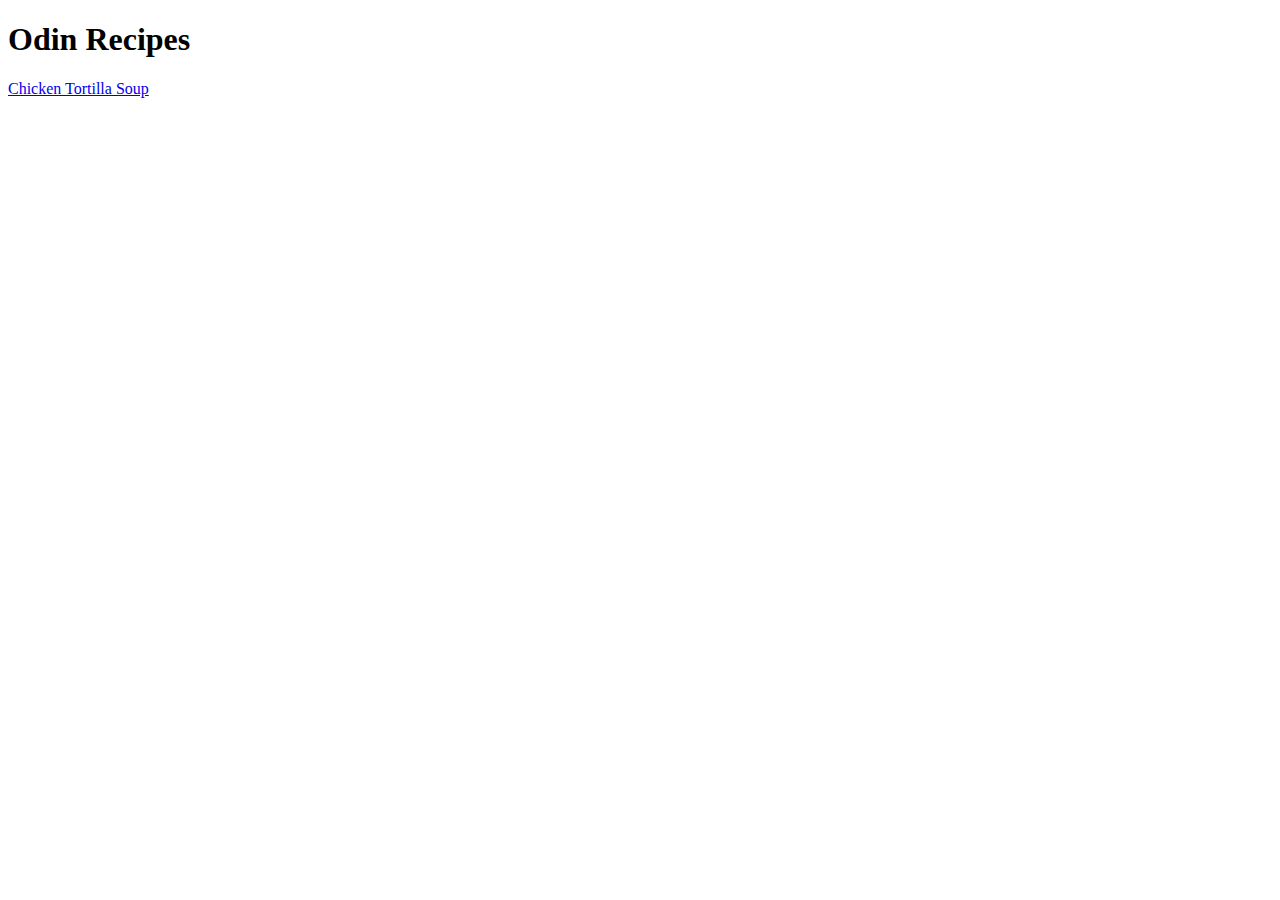
==== index.html @ 49dfc2f3 "Initial Structure" ====
<!DOCTYPE html>
<html lang="en">

<head>
    <meta charset="UTF-8">
    <meta http-equiv="X-UA-Compatible" content="IE=edge">
    <meta name="viewport" content="width=device-width, initial-scale=1.0">
    <title>Document</title>
</head>

<body>
    <h1>Odin Recipes</h1>
    <a href="./recipes/ChickenTortillaSoup.html">Chicken Tortilla Soup</a>

</body>

</html>
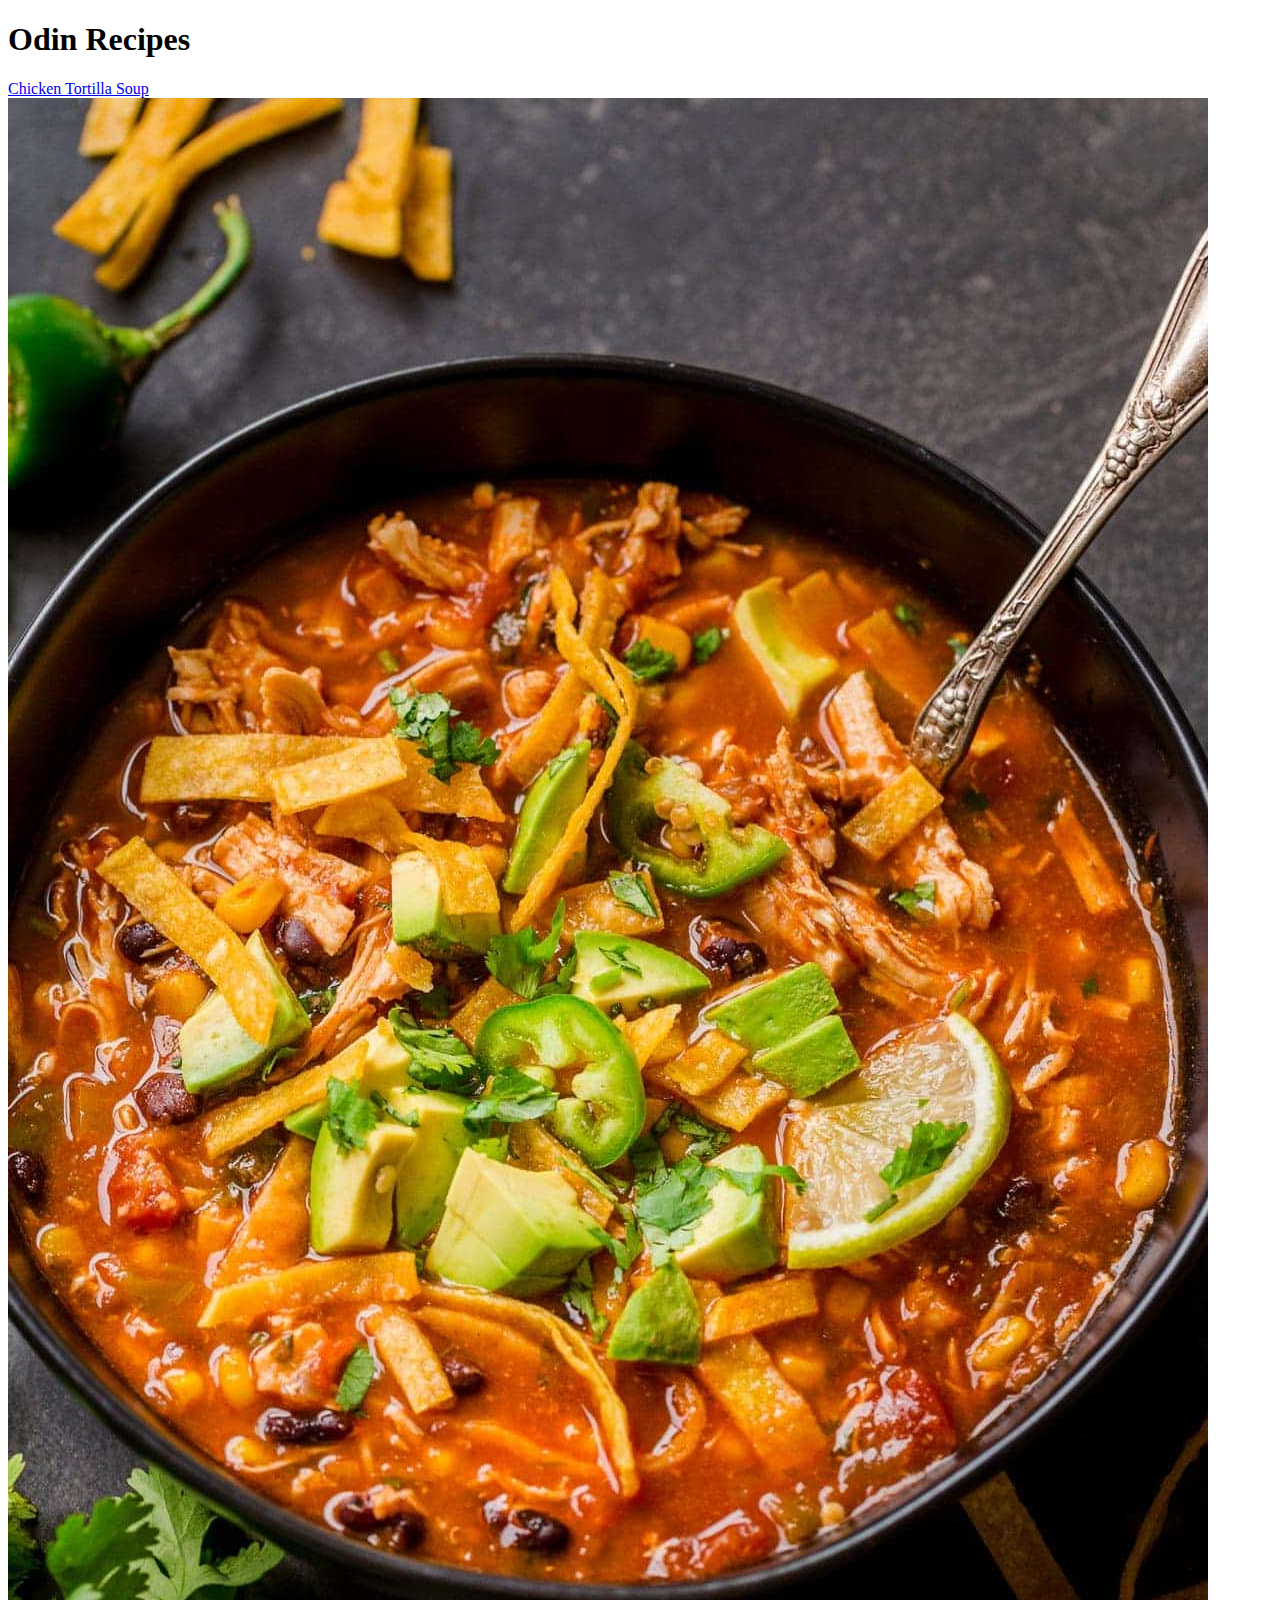
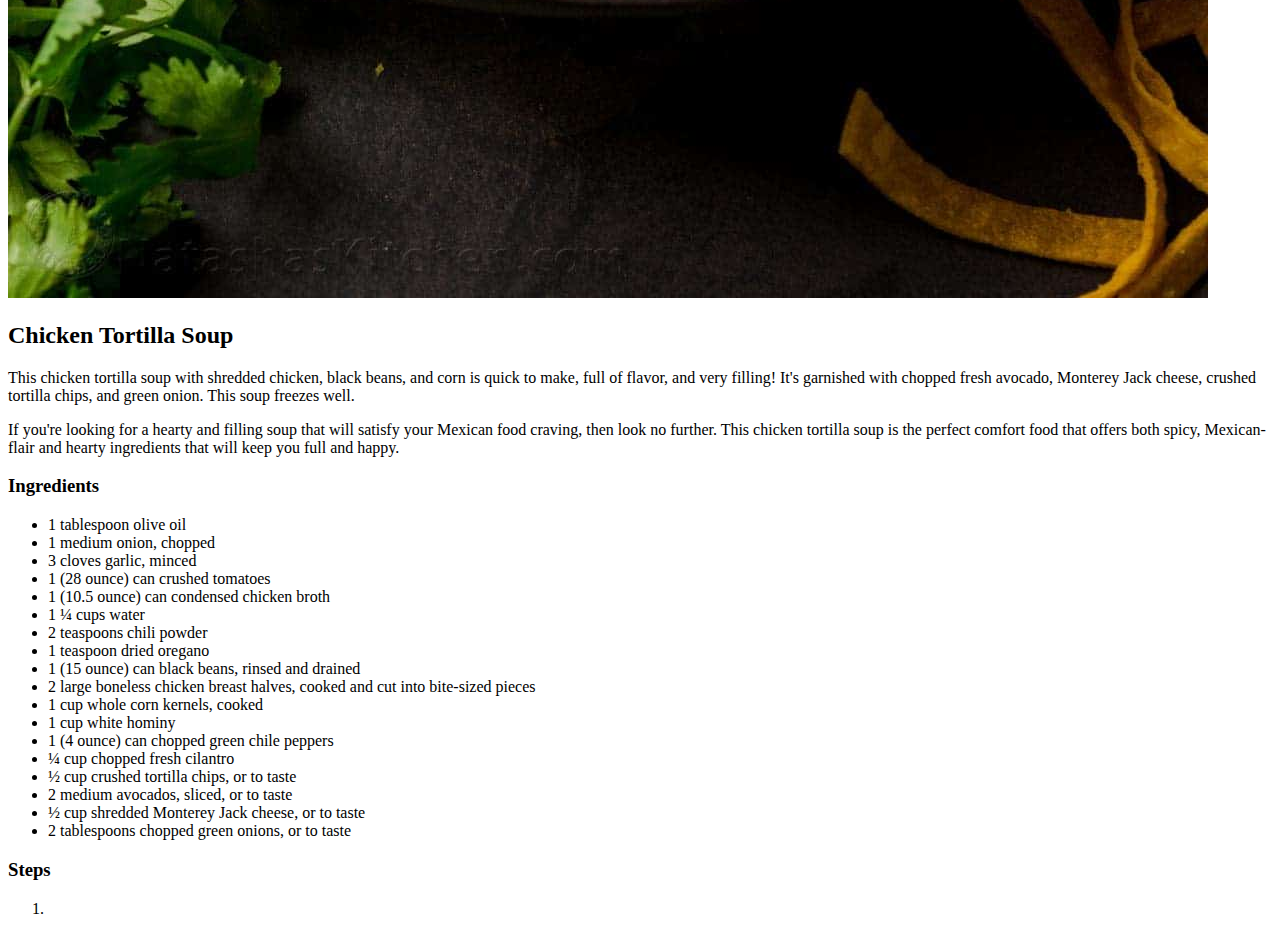
==== commit d857b4f6: "Recipe Page Content" ====
--- a/index.html
+++ b/index.html
@@ -11,6 +11,43 @@
 <body>
     <h1>Odin Recipes</h1>
     <a href="./recipes/ChickenTortillaSoup.html">Chicken Tortilla Soup</a>
+    <img src="./images/Chicken-Tortilla-Soup-5.jpg" alt="Chicken Tortilla Soup">
+    <h2>Chicken Tortilla Soup</h2>
+    <p>This chicken tortilla soup with shredded chicken, black beans, and corn is quick to make, full of flavor, and
+        very
+        filling! It's garnished with chopped fresh avocado, Monterey Jack cheese, crushed tortilla chips, and green
+        onion. This
+        soup freezes well.</p>
+    <p>If you're looking for a hearty and filling soup that will satisfy your Mexican food craving, then look no
+        further. This
+        chicken tortilla soup is the perfect comfort food that offers both spicy, Mexican-flair and hearty ingredients
+        that will
+        keep you full and happy.</p>
+    <h3>Ingredients</h3>
+    <ul>
+        <li>1 tablespoon olive oil</li>
+        <li>1 medium onion, chopped</li>
+        <li>3 cloves garlic, minced</li>
+        <li>1 (28 ounce) can crushed tomatoes</li>
+        <li>1 (10.5 ounce) can condensed chicken broth</li>
+        <li>1 ¼ cups water</li>
+        <li>2 teaspoons chili powder</li>
+        <li>1 teaspoon dried oregano</li>
+        <li>1 (15 ounce) can black beans, rinsed and drained</li>
+        <li>2 large boneless chicken breast halves, cooked and cut into bite-sized pieces</li>
+        <li>1 cup whole corn kernels, cooked</li>
+        <li>1 cup white hominy</li>
+        <li>1 (4 ounce) can chopped green chile peppers</li>
+        <li>¼ cup chopped fresh cilantro</li>
+        <li>½ cup crushed tortilla chips, or to taste</li>
+        <li>2 medium avocados, sliced, or to taste</li>
+        <li>½ cup shredded Monterey Jack cheese, or to taste</li>
+        <li>2 tablespoons chopped green onions, or to taste</li>
+    </ul>
+    <h3>Steps</h3>
+    <ol>
+        <li></li>
+    </ol>
 
 </body>
 
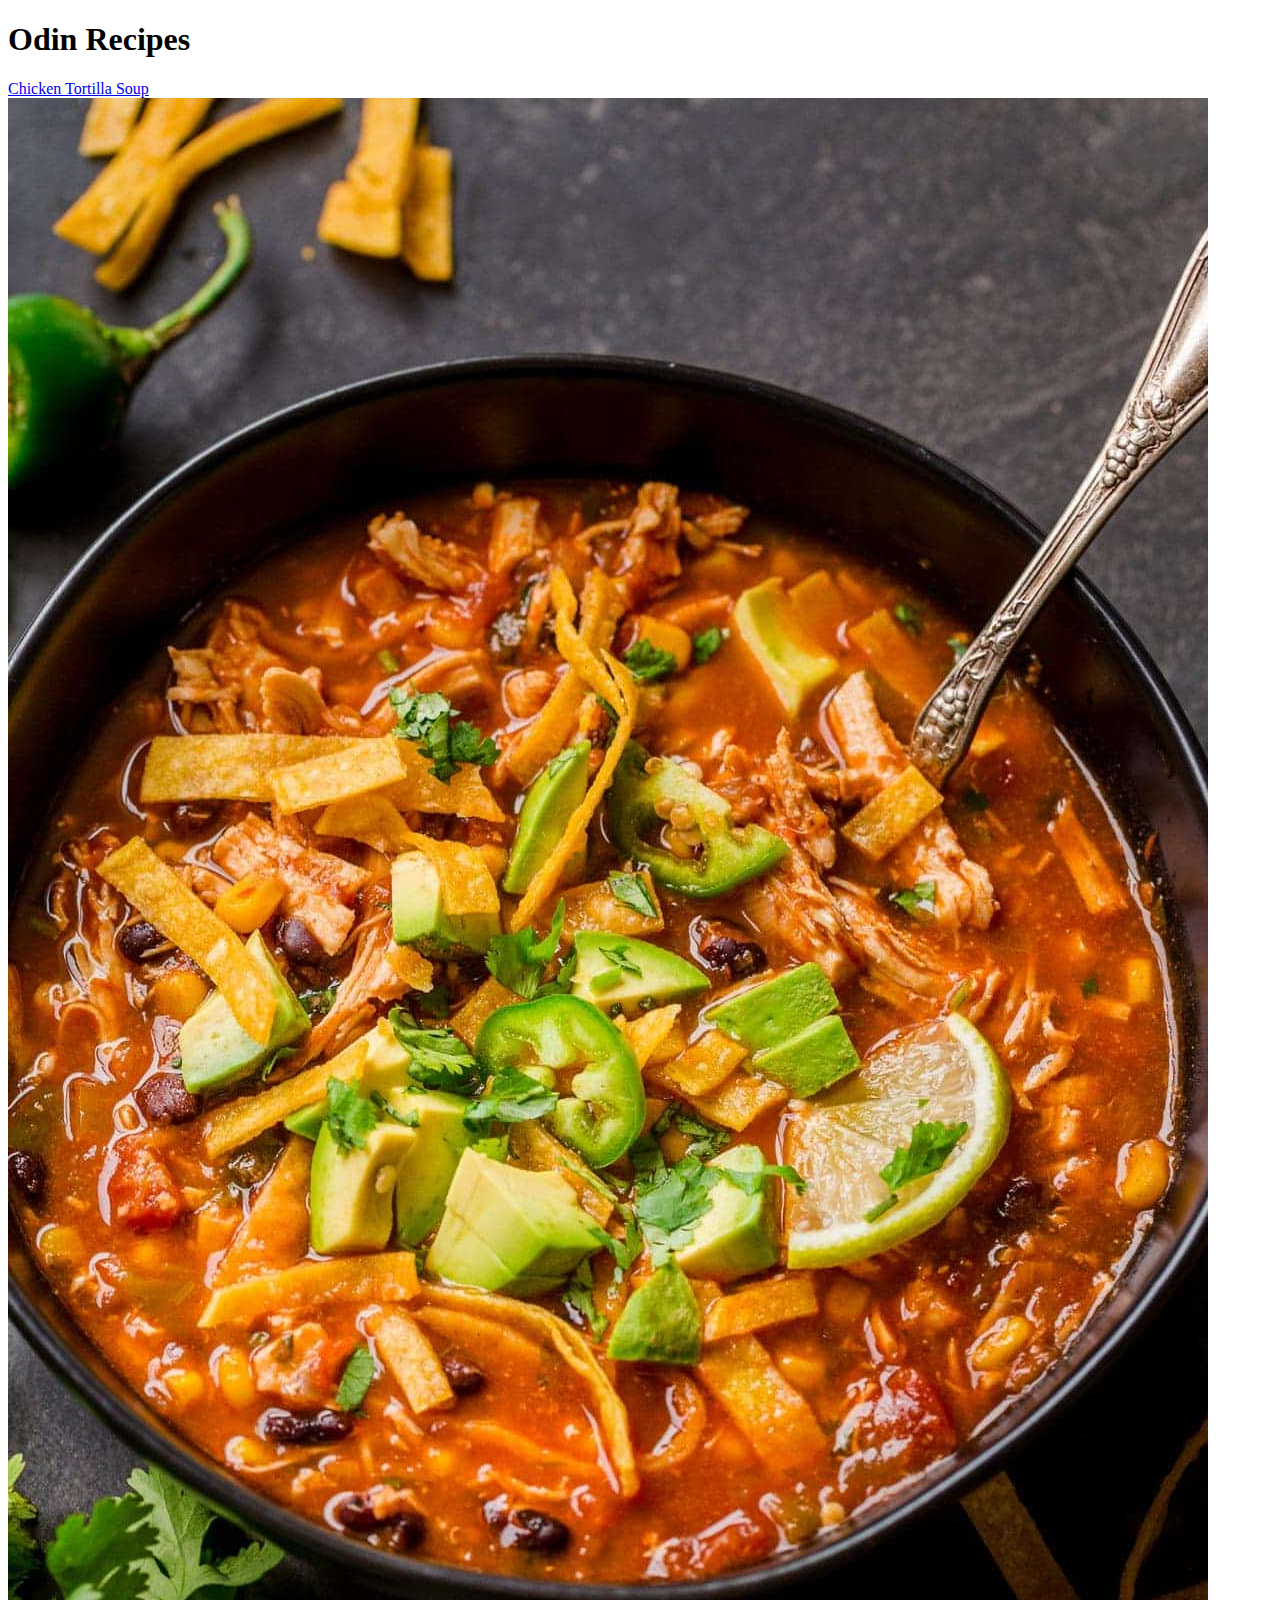
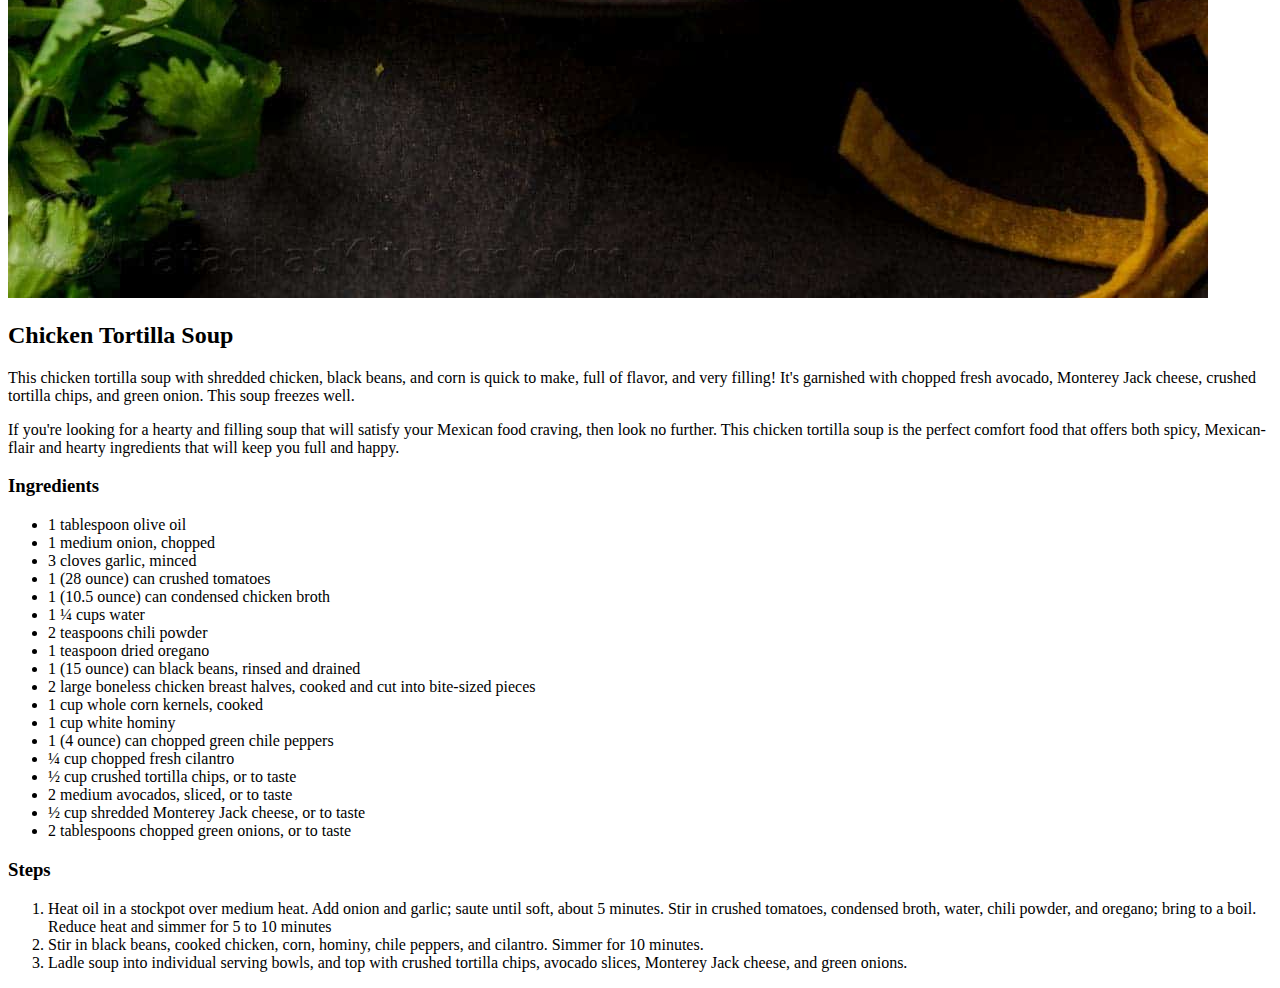
==== commit ac95cfb9: "Fixed working tree" ====
--- a/index.html
+++ b/index.html
@@ -11,7 +11,7 @@
 <body>
     <h1>Odin Recipes</h1>
     <a href="./recipes/ChickenTortillaSoup.html">Chicken Tortilla Soup</a>
-    <img src="./images/Chicken-Tortilla-Soup-5.jpg" alt="Chicken Tortilla Soup">
+    <img src="./recipes/images/Chicken-Tortilla-Soup-5.jpg" alt="Chicken Tortilla Soup">
     <h2>Chicken Tortilla Soup</h2>
     <p>This chicken tortilla soup with shredded chicken, black beans, and corn is quick to make, full of flavor, and
         very
@@ -46,7 +46,14 @@
     </ul>
     <h3>Steps</h3>
     <ol>
-        <li></li>
+        <li>Heat oil in a stockpot over medium heat. Add onion and garlic; saute until soft, about 5 minutes. Stir in
+            crushed
+            tomatoes, condensed broth, water, chili powder, and oregano; bring to a boil. Reduce heat and simmer for 5
+            to 10 minutes</li>
+        <li>Stir in black beans, cooked chicken, corn, hominy, chile peppers, and cilantro. Simmer for 10 minutes.</li>
+        <li>Ladle soup into individual serving bowls, and top with crushed tortilla chips, avocado slices, Monterey Jack
+            cheese, and
+            green onions.</li>
     </ol>
 
 </body>
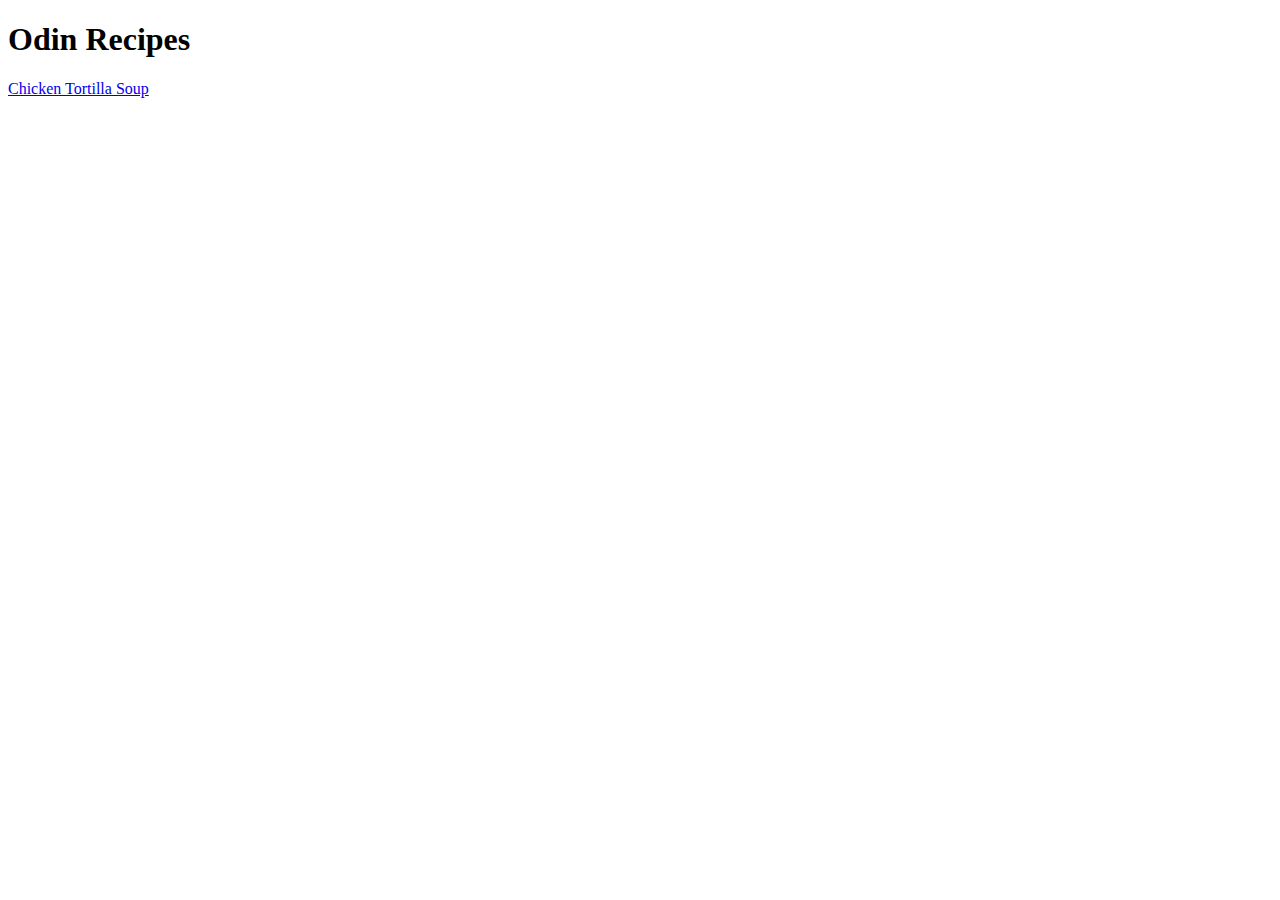
==== commit ba84cd78: "Fixed recipe page" ====
--- a/index.html
+++ b/index.html
@@ -5,56 +5,12 @@
     <meta charset="UTF-8">
     <meta http-equiv="X-UA-Compatible" content="IE=edge">
     <meta name="viewport" content="width=device-width, initial-scale=1.0">
-    <title>Document</title>
+    <title>Odin Recipes</title>
 </head>
 
 <body>
     <h1>Odin Recipes</h1>
     <a href="./recipes/ChickenTortillaSoup.html">Chicken Tortilla Soup</a>
-    <img src="./recipes/images/Chicken-Tortilla-Soup-5.jpg" alt="Chicken Tortilla Soup">
-    <h2>Chicken Tortilla Soup</h2>
-    <p>This chicken tortilla soup with shredded chicken, black beans, and corn is quick to make, full of flavor, and
-        very
-        filling! It's garnished with chopped fresh avocado, Monterey Jack cheese, crushed tortilla chips, and green
-        onion. This
-        soup freezes well.</p>
-    <p>If you're looking for a hearty and filling soup that will satisfy your Mexican food craving, then look no
-        further. This
-        chicken tortilla soup is the perfect comfort food that offers both spicy, Mexican-flair and hearty ingredients
-        that will
-        keep you full and happy.</p>
-    <h3>Ingredients</h3>
-    <ul>
-        <li>1 tablespoon olive oil</li>
-        <li>1 medium onion, chopped</li>
-        <li>3 cloves garlic, minced</li>
-        <li>1 (28 ounce) can crushed tomatoes</li>
-        <li>1 (10.5 ounce) can condensed chicken broth</li>
-        <li>1 ¼ cups water</li>
-        <li>2 teaspoons chili powder</li>
-        <li>1 teaspoon dried oregano</li>
-        <li>1 (15 ounce) can black beans, rinsed and drained</li>
-        <li>2 large boneless chicken breast halves, cooked and cut into bite-sized pieces</li>
-        <li>1 cup whole corn kernels, cooked</li>
-        <li>1 cup white hominy</li>
-        <li>1 (4 ounce) can chopped green chile peppers</li>
-        <li>¼ cup chopped fresh cilantro</li>
-        <li>½ cup crushed tortilla chips, or to taste</li>
-        <li>2 medium avocados, sliced, or to taste</li>
-        <li>½ cup shredded Monterey Jack cheese, or to taste</li>
-        <li>2 tablespoons chopped green onions, or to taste</li>
-    </ul>
-    <h3>Steps</h3>
-    <ol>
-        <li>Heat oil in a stockpot over medium heat. Add onion and garlic; saute until soft, about 5 minutes. Stir in
-            crushed
-            tomatoes, condensed broth, water, chili powder, and oregano; bring to a boil. Reduce heat and simmer for 5
-            to 10 minutes</li>
-        <li>Stir in black beans, cooked chicken, corn, hominy, chile peppers, and cilantro. Simmer for 10 minutes.</li>
-        <li>Ladle soup into individual serving bowls, and top with crushed tortilla chips, avocado slices, Monterey Jack
-            cheese, and
-            green onions.</li>
-    </ol>
 
 </body>
 
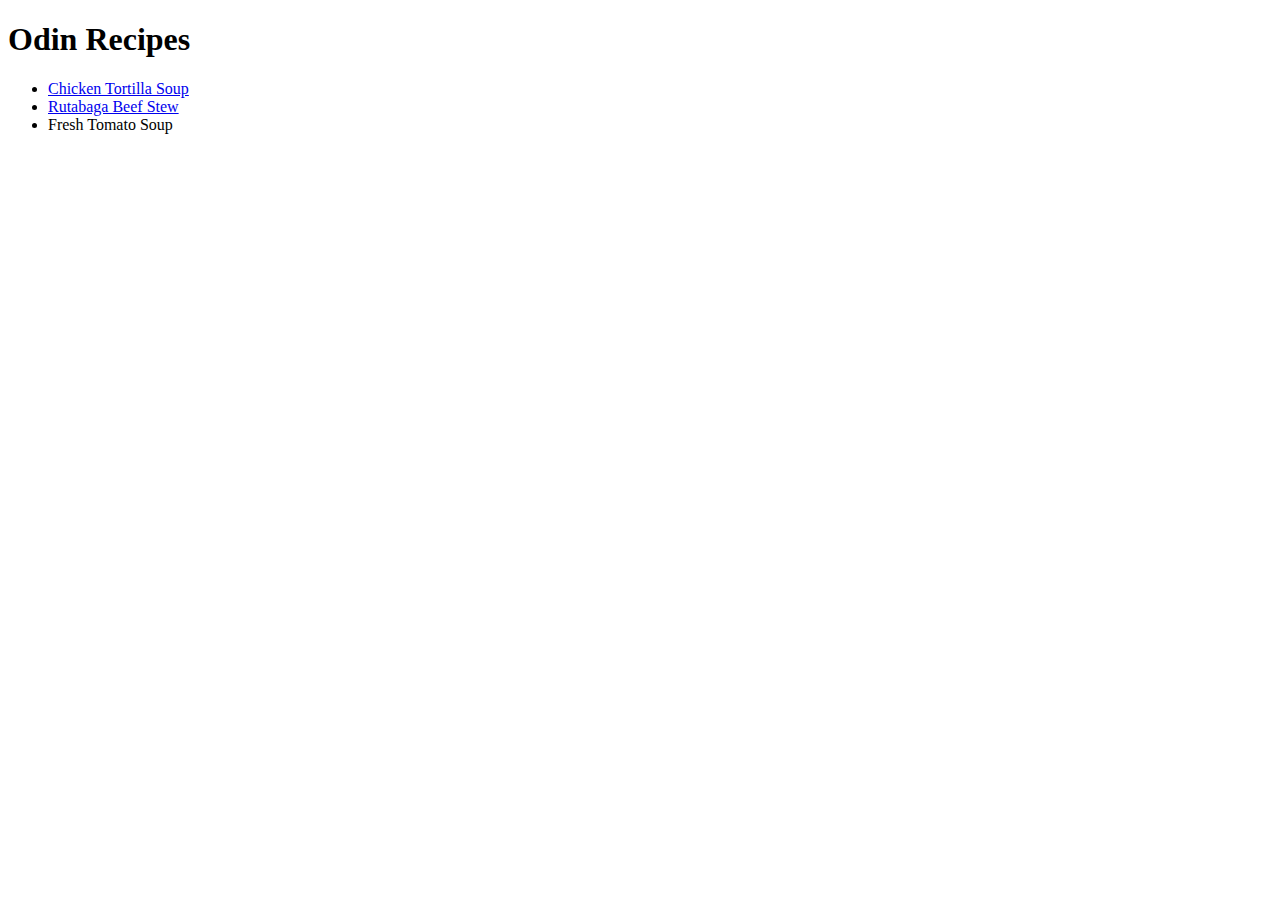
==== commit a2fabdd9: "Rutabaga Beef Stew Recipe" ====
--- a/index.html
+++ b/index.html
@@ -10,7 +10,12 @@
 
 <body>
     <h1>Odin Recipes</h1>
-    <a href="./recipes/ChickenTortillaSoup.html">Chicken Tortilla Soup</a>
+    <ul>
+        <li><a href="./recipes/ChickenTortillaSoup.html">Chicken Tortilla Soup</a></li>
+        <li><a href="./recipes/RutabagaBeefStew.html">Rutabaga Beef Stew</a></li>
+        <li>Fresh Tomato Soup</li>
+    </ul>
+
 
 </body>
 
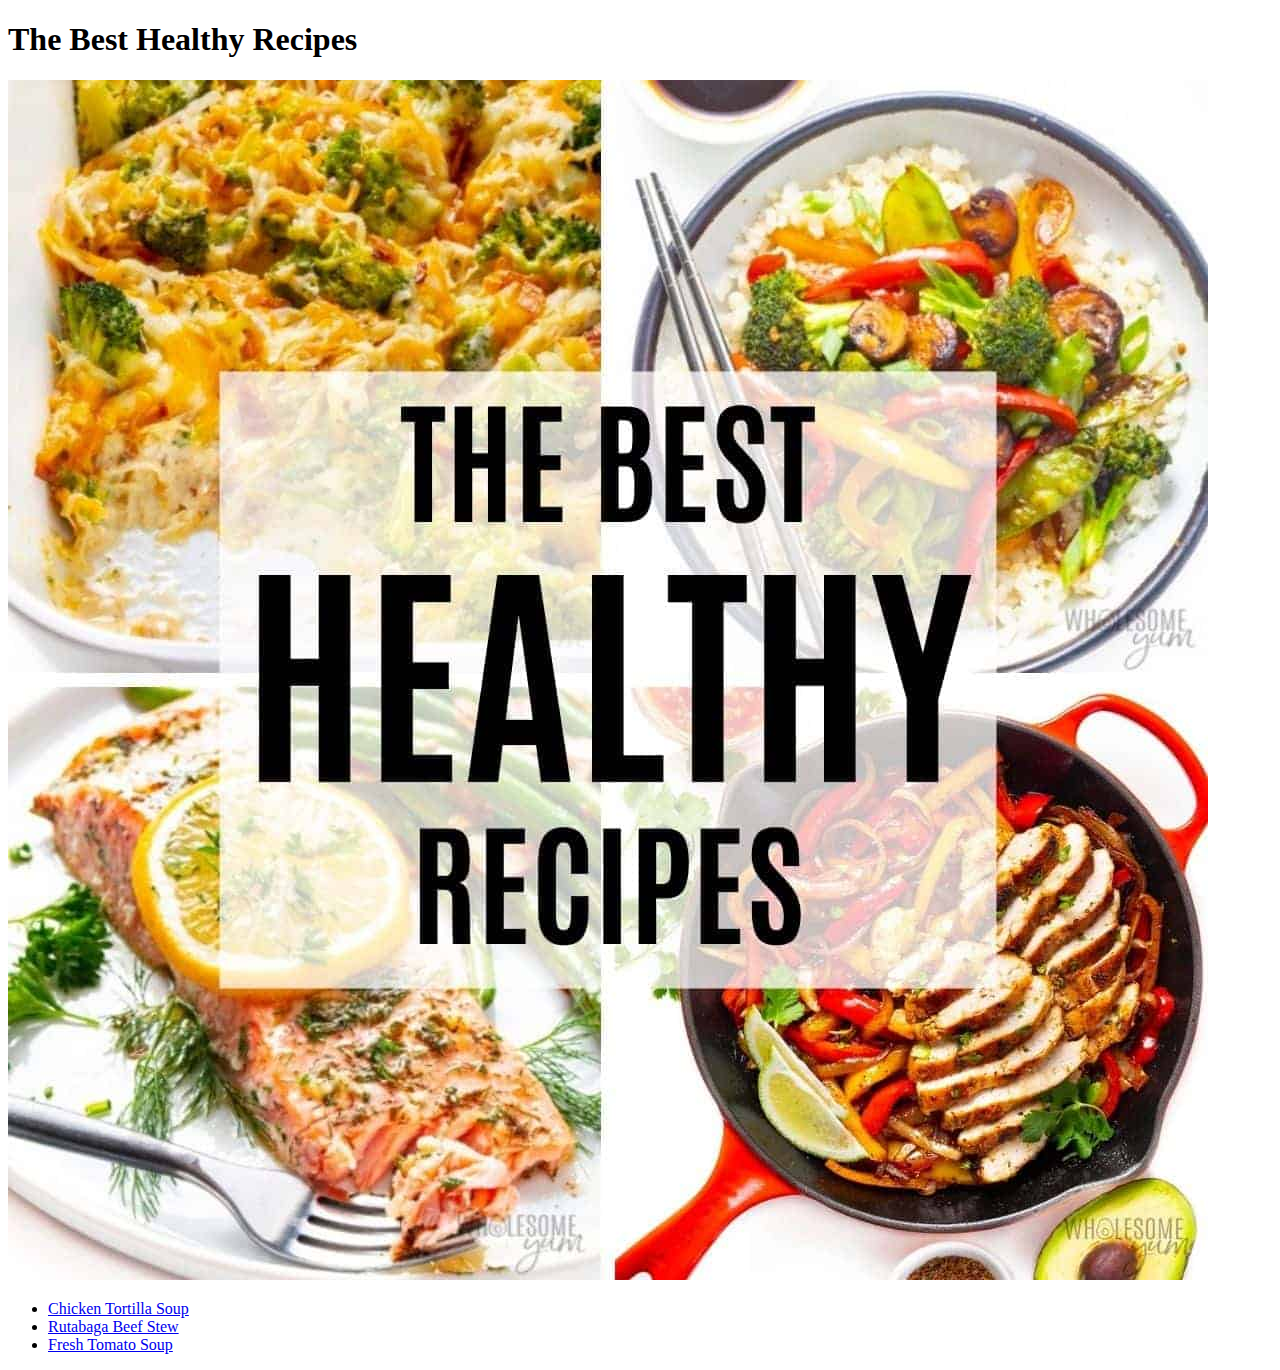
==== commit a5866a9f: "Title Fixed" ====
--- a/index.html
+++ b/index.html
@@ -9,11 +9,12 @@
 </head>
 
 <body>
-    <h1>Odin Recipes</h1>
+    <h1>The Best Healthy Recipes</h1>
+    <img src="./recipes/images/Healthy-Recipes.jpg" alt="The Best Healthy Recipes">
     <ul>
         <li><a href="./recipes/ChickenTortillaSoup.html">Chicken Tortilla Soup</a></li>
         <li><a href="./recipes/RutabagaBeefStew.html">Rutabaga Beef Stew</a></li>
-        <li>Fresh Tomato Soup</li>
+        <li><a href="./recipes/FreshTomatoSoup.html">Fresh Tomato Soup</a></li>
     </ul>
 
 
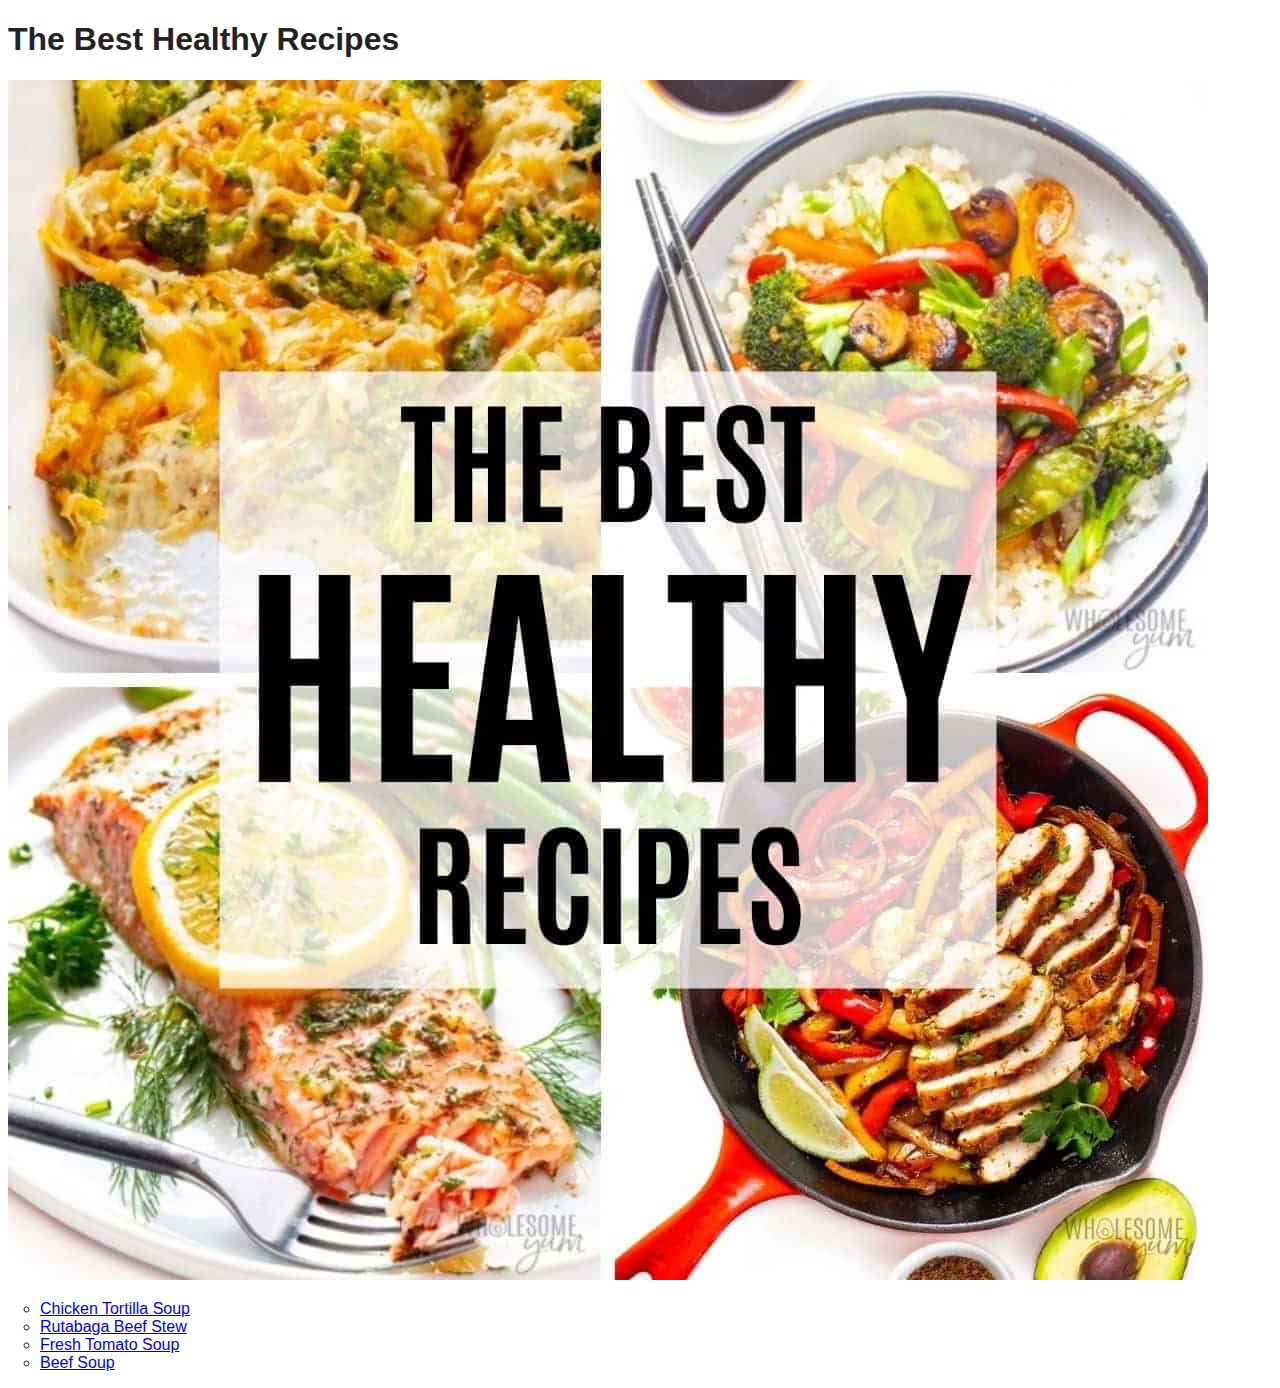
==== commit 1d29f0ba: "css sheet added" ====
--- a/index.html
+++ b/index.html
@@ -6,6 +6,7 @@
     <meta http-equiv="X-UA-Compatible" content="IE=edge">
     <meta name="viewport" content="width=device-width, initial-scale=1.0">
     <title>Odin Recipes</title>
+    <link rel="stylesheet" href="styles.css">
 </head>
 
 <body>
@@ -15,6 +16,7 @@
         <li><a href="./recipes/ChickenTortillaSoup.html">Chicken Tortilla Soup</a></li>
         <li><a href="./recipes/RutabagaBeefStew.html">Rutabaga Beef Stew</a></li>
         <li><a href="./recipes/FreshTomatoSoup.html">Fresh Tomato Soup</a></li>
+        <li><a href="./recipes/beefsoup.html">Beef Soup</a></li>
     </ul>
 
 
--- a/styles.css
+++ b/styles.css
@@ -0,0 +1,11 @@
+body {
+  font-family: "Segoe UI", Tahoma, Geneva, Verdana, sans-serif;
+  color: #222;
+}
+ul,
+ol {
+  padding-left: 2em;
+}
+ul {
+  list-style-type: circle;
+}
